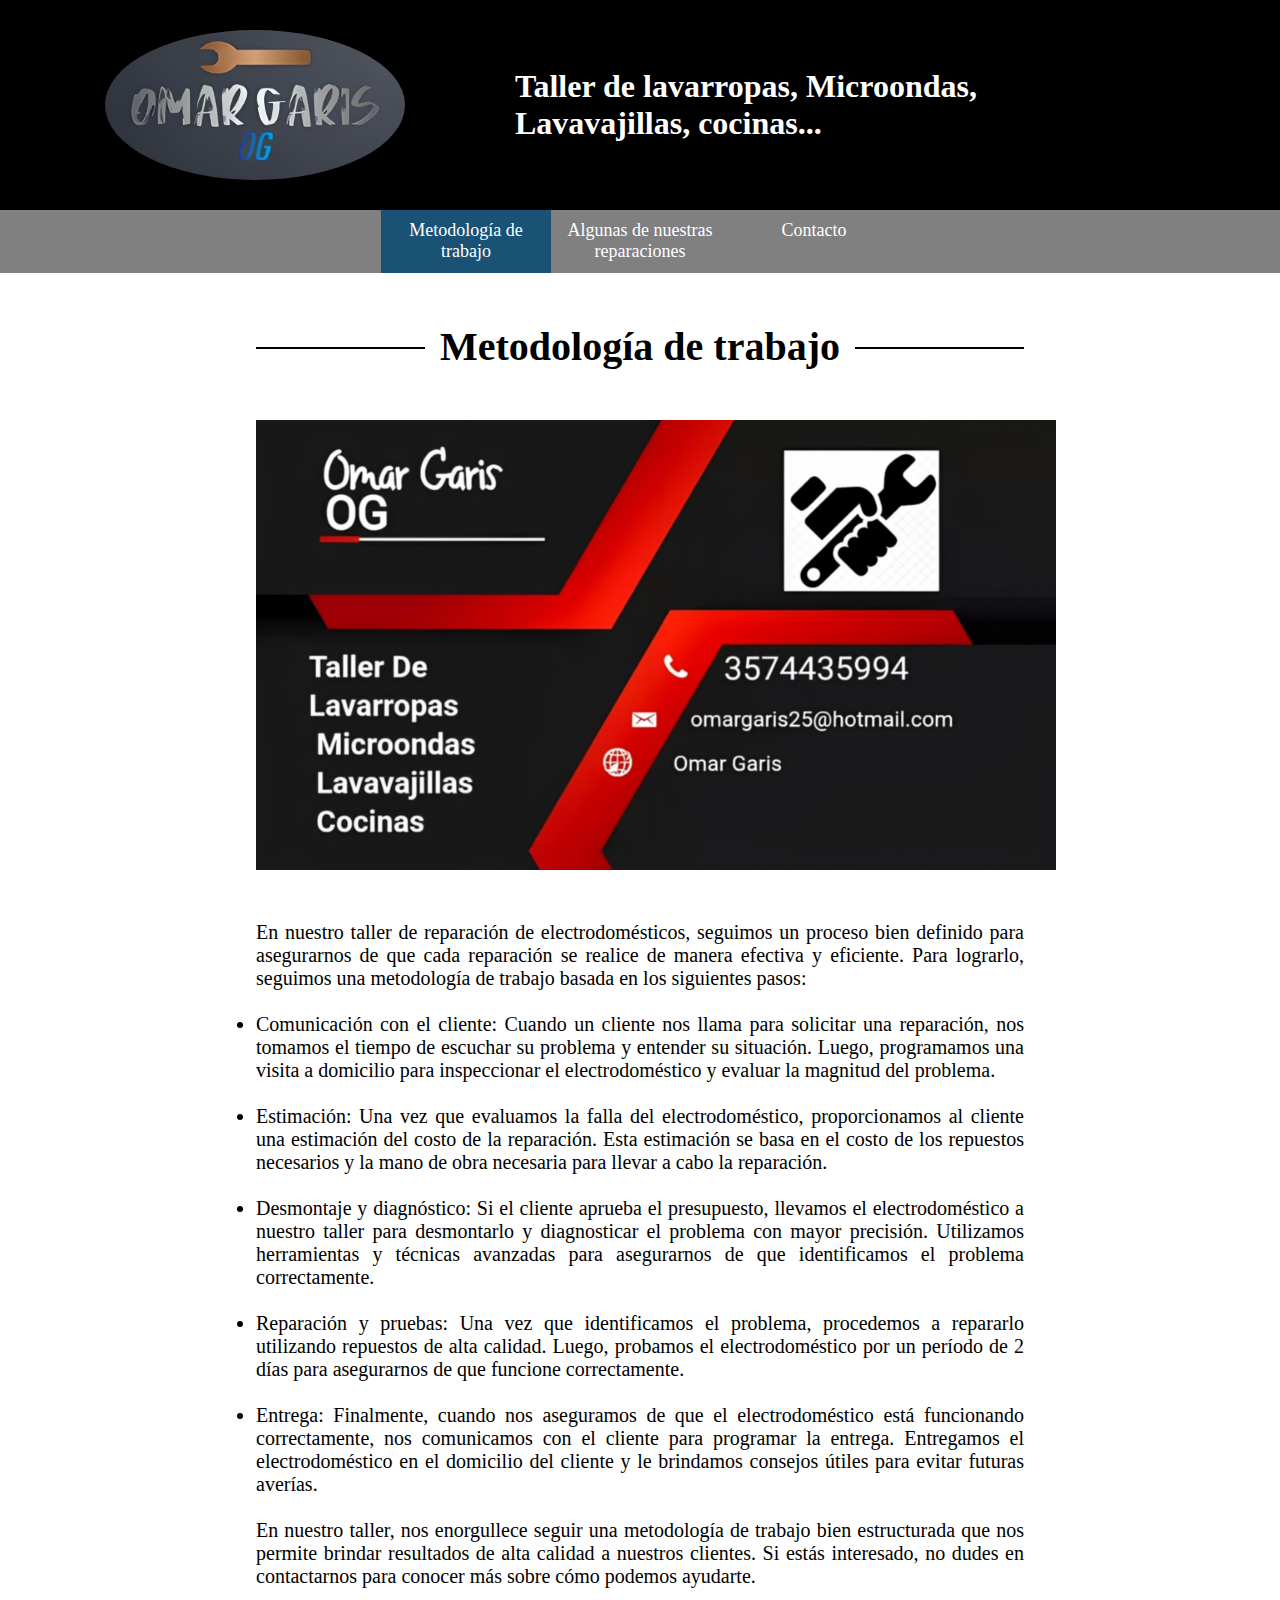
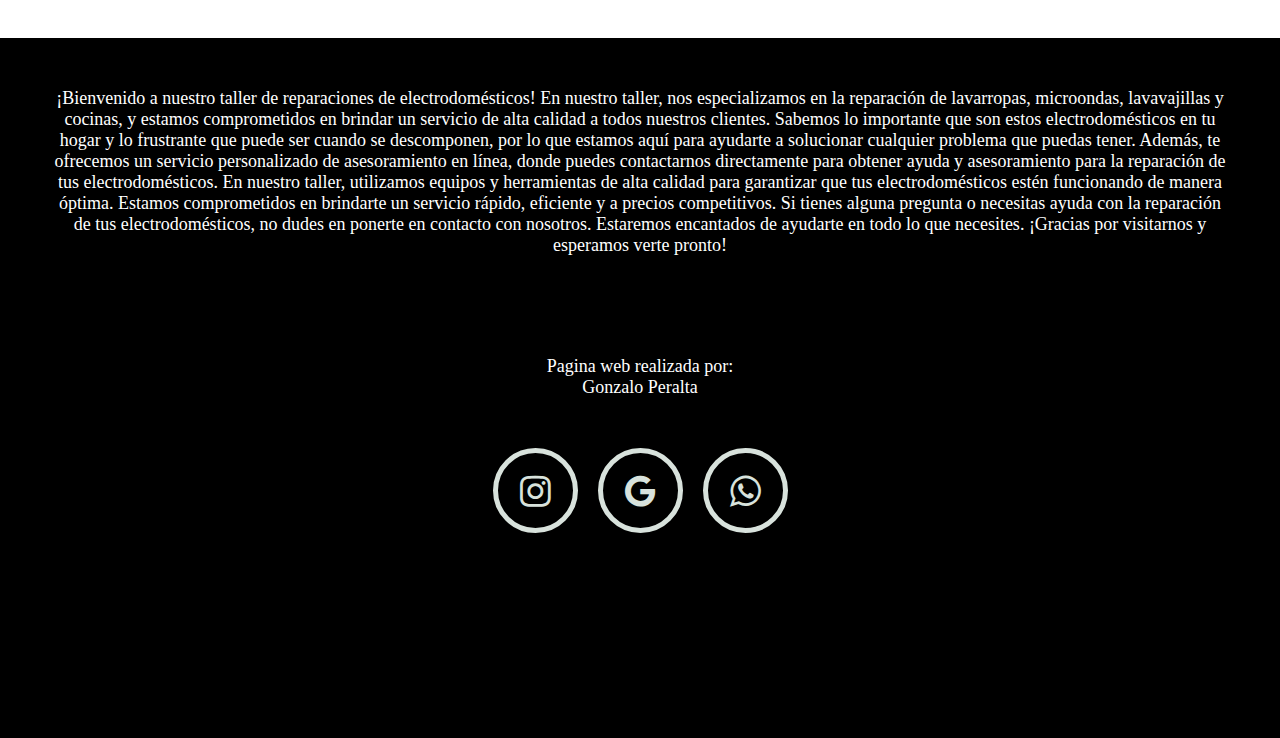
==== index.html @ 9544266a "Update index.html" ====
<!DOCTYPE html>
<html>
<head>
    <meta charset="UTF-8">
    <meta http-equiv="X-UA-Compatible" content="IE=edge">
    <meta name="viewport" content="width=device-width, initial-scale=1">
    <title>Taller de Omar Garis</title>
    <link rel="shortcut icon" href="img/icono.png" type="image/x-icon">
    <link rel="stylesheet" href="estilo.css">
    <link href="https://maxcdn.bootstrapcdn.com/font-awesome/4.7.0/css/font-awesome.min.css" rel="stylesheet" integrity="sha384-wvfXpqpZZVQGK6TAh5PVlGOfQNHSoD2xbE+QkPxCAFlNEevoEH3Sl0sibVcOQVnN" crossorigin="anonymous">

</head>
<body>
    <header>
        <div class="Logo">
            <img class="logopiola" src="img/logopiola.png">
            <h1>Taller de lavarropas, Microondas, <br> Lavavajillas, cocinas...
            </h1>
        </div>
    </header>
    
    <nav>
        <ul>
            <li><a class="active" href="metodologia.html">Metodología de trabajo</a></li>
            <li><a href="arreglos.html">Algunas de nuestras reparaciones</a></li>
            <li><a class="contacto" href="contacto.html">Contacto</a></li>
        </ul>
    </nav>

    <div class="contenedor-met">
        <div class="titulo3">
            <h1><span>Metodología de trabajo</span></h1>
        </div>
        
        <div class="slider-frame">
            <ul>
                <li><img src="img/tarjeta.png" alt=""></li>
                <li><img src="img/lavarropas.jpg" alt=""></li>
                <li><img src="img/logogrande.png" alt=""></li>
                <li><img src="img/tarjeta.png" alt=""></li>
            </ul>
        </div>

        <br><br>

        <div class="info">
            <p>En nuestro taller de reparación de electrodomésticos, seguimos un proceso bien definido para asegurarnos de que cada reparación se realice de manera efectiva y eficiente. Para lograrlo, seguimos una metodología de trabajo basada en los siguientes pasos:</p>
            <br>
            <ul>
                <li>Comunicación con el cliente: Cuando un cliente nos llama para solicitar una reparación, nos tomamos el tiempo de escuchar su problema y entender su situación. Luego, programamos una visita a domicilio para inspeccionar el electrodoméstico y evaluar la magnitud del problema.</li>
                <br>                                    
                <li>Estimación: Una vez que evaluamos la falla del electrodoméstico, proporcionamos al cliente una estimación del costo de la reparación. Esta estimación se basa en el costo de los repuestos necesarios y la mano de obra necesaria para llevar a cabo la reparación.</li>
                <br>
                <li>Desmontaje y diagnóstico: Si el cliente aprueba el presupuesto, llevamos el electrodoméstico a nuestro taller para desmontarlo y diagnosticar el problema con mayor precisión. Utilizamos herramientas y técnicas avanzadas para asegurarnos de que identificamos el problema correctamente.</li>
                <br>
                <li>Reparación y pruebas: Una vez que identificamos el problema, procedemos a repararlo utilizando repuestos de alta calidad. Luego, probamos el electrodoméstico por un período de 2 días para asegurarnos de que funcione correctamente.</li>
                <br>
                <li>Entrega: Finalmente, cuando nos aseguramos de que el electrodoméstico está funcionando correctamente, nos comunicamos con el cliente para programar la entrega. Entregamos el electrodoméstico en el domicilio del cliente y le brindamos consejos útiles para evitar futuras averías.</li>
                <br>
            </ul>
            <p>En nuestro taller, nos enorgullece seguir una metodología de trabajo bien estructurada que nos permite brindar resultados de alta calidad a nuestros clientes. Si estás interesado, no dudes en contactarnos para conocer más sobre cómo podemos ayudarte.</p>
        </div>
    </div>


    <footer>
        <p>¡Bienvenido a nuestro taller de reparaciones de electrodomésticos! En nuestro taller, nos especializamos en la reparación de lavarropas, microondas, lavavajillas y cocinas,
            y estamos comprometidos en brindar un servicio de alta calidad a todos nuestros clientes. Sabemos lo importante que son estos electrodomésticos en tu hogar y lo frustrante
            que puede ser cuando se descomponen, por lo que estamos aquí para ayudarte a solucionar cualquier problema que puedas tener.
            Además, te ofrecemos un servicio personalizado de asesoramiento en línea, donde puedes contactarnos directamente para obtener ayuda y asesoramiento para la reparación de 
            tus electrodomésticos.
            En nuestro taller, utilizamos equipos y herramientas de alta calidad para garantizar que tus electrodomésticos estén funcionando de 
            manera óptima. Estamos comprometidos en brindarte un servicio rápido, eficiente y a precios competitivos.
            Si tienes alguna pregunta o necesitas ayuda con la reparación de tus electrodomésticos, no dudes en ponerte en contacto con nosotros. Estaremos encantados de ayudarte en 
            todo lo que necesites. ¡Gracias por visitarnos y esperamos verte pronto!</p>

        <p>Pagina web realizada por:<br>
            Gonzalo Peralta<br></p>
        
        <div class="redes">
            <ul>
                <li class="instagram"><a href="https://instagram.com/_gonza_peralta_?igshid=ZGUzMzM3NWJiOQ==" target="_newblank"><i class="fa fa-instagram fa-2x" ></i></a></li>
                <li class="google"><a href="mailto:gonchoperalta10@gmail.com"><i class="fa fa-google fa-2x" ></i></a></li>
                <li class="whatsapp"><a href="https://wa.link/qg7zh4" target="_newblank"><i class="fa fa-whatsapp fa-2x" ></i></a></li>
            </ul>
        </div>

    </footer>
    
</body>
</html>
---- estilo.css ----
*{
    padding: 0;
    margin: 0;
    font-family: 'Times New Roman', Times, serif;
}
body {
    margin: 0;
    font-family: 'Times New Roman', Times, serif;
}
.active {
    background-color: black;
}
header {
    display: flex;
    height: 200px;
    color: white;
    background-color: black;
    justify-content: space-between;
    align-items: center;
    padding: 5px;
}
.Logo {
    display: flex;
    align-items: center;
}
.Logo img {
    width: 300px;
    height: 150px;
    object-fit: cover;
    margin-right: 10px;
    padding: 100px;
}
nav ul {
    background-color: gray;
    width: 100%;
    list-style-type: none;
    text-align: center;
}
nav li {
    display: inline-flex;
    height: 63px;
}
nav a {
    text-decoration: none;
    color: white;
    padding: 10px;
    width: 150px;
    font-size:large;
}
li a.active, li a:hover {
    background-color: #1A5276; 
    transition: .5s; 
}

.logopiola {
    width: 200px;
    height: 200px;
    border-radius: 50%;
    object-fit: cover;
}
.logopiolaomar {
    width: 200px;
    height: 200px;
    border-radius: 50%;
    object-fit: cover;
}
.Contenido {
    display: flex;
    margin: 60px;
}
.Articulo {
    width: 110%;
    border-right: 3px solid black;
}
.Secciones {
    display: flex;
    align-items: center;
    padding: 35px;
}
.Menu-secundario {
    width: 20%;
    margin-top: 120px;
}
.Menu-secundario a {
    display: block;
    text-align: center;
    color: blue;
    margin-bottom: 20px;
}
footer {
    width: 100%;
    height: 700px;
    background-color: black;
    color: white; 
    margin-top: 40px;
    font-size: large;
}
footer p {
    text-align: center;
    padding: 50px;
}
footer a {
    display: block;
    text-align: center;
    color: blue;
}
div h5 {
    font-size: 1.5cm;
    text-align: center;
    padding: 20px;
    color: black;
    
}
.titulo4{
    font-size: 20px;
    text-align: center;
    position: relative;
    width: 80%;
    margin: 50px auto; 
}
.titulo4::before{
    content: "";
    display: block;
    width: 100%;
    height: 2px;
    position: absolute;
    background-color: black;
    top: 50%;
    z-index: -1;
}
.foto-omar{
    display: flex;
    justify-content: center;
    align-items: center;
}
.omar-garis p{
    font-size: xx-large;
    text-align: center;
    padding: 0px;
    color: black;
}
.contenedor{
    display: flex;
    justify-content: center;
    align-items: center;
}
.btn1{
    font-size: 70px;
    width: 60px;
    font-weight: 700;
    background-color: #1A5276;
    border-radius: 10px;
    padding: 100px 70px;
    color: #fff;
    text-decoration: none;
}
.btn1:hover{
    background-color: transparent;
    border: 2px solid #1A5276;
    color: #1A5276;
}
.btn2{
    font-size: 70px;
    width: 60px;
    font-weight: 700;
    background-color: #1A5276;
    border-radius: 10px;
    padding: 100px 70px;
    margin-left: 50px;
    color: #fff;
    text-decoration: none;
}
.btn2:hover{
    background-color: transparent;
    border: 2px solid #1A5276;
    color: #1A5276;
}
.titulo{
    font-size: 20px;
    text-align: center;
    position: relative;
    width: 80%;
    margin: 50px auto; 
}
.titulo::before{
    content: "";
    display: block;
    width: 100%;
    height: 2px;
    position: absolute;
    background-color: black;
    top: 50%;
    z-index: -1;
}
h1 span{
    background-color: white;
    padding: 0 15px;
}
.img-rep{
    width: 80%;
    margin: 50px auto 50px;
    display: grid;
    grid-template-columns: repeat(auto-fit, minmax(240px,1fr));
    gap: 30px;
}
.img-rep img{
    width: 100%;
    cursor: pointer;
    transition: 1s;
}
.img-rep img:hover{
    transform: scale(1.3,1.3);
}
.ful-img{
    width: 100%;
    height: 100vh;
    background-color: rgba(0, 0, 0, 0.9);
    position: fixed;
    top: 0;
    left: 0;
    display: none;
    align-items: center;
    justify-content: center;
    z-index: 99;
}
.ful-img span{
    position: absolute;
    top: 5%;
    right: 5%;
    font-size: 80px;
    color: #fff;
    cursor: pointer;
}
.ful-img img{
    width: 90%;
    max-width: 500px;
}
@media screen and (max-width:400px){
    .titulo{
        text-decoration: underline;
    }
    .titulo::before{
        display: none;
    }
    h1 span{
        padding: 0;
    }
}
.titulo a{
    display: flex;
}
.titulo2 a{
    display: flex;
}
.contenedor-met{
    font-size: 20px;
    text-align: center;
    position: relative;
    width: 60%;
    margin: 50px auto; 
}
.contenedor-met .titulo3{
    font-size: 20px;
    text-align: center;
    position: relative;
    width: 100%;
    margin: 50px auto; 
}
.titulo3::before{
    content: "";
    display: block;
    width: 100%;
    height: 2px;
    position: absolute;
    background-color: black;
    top: 50%;
    z-index: -1;
}
.position{
    position: absolute;
    top: 55%;
    left: 50%;
    transform: translate(-50%, -50%);
    list-style: none;
}
.slider-frame {
	width: 800px;
    height: auto;
	margin:50px auto 0;
	overflow: hidden;
}

.slider-frame ul {
	display: flex;
	padding: 0;
	width: 400%;
	
	animation: slide 14s infinite alternate ease-in-out;
}

.slider-frame li {
	width: 100%;
	list-style: none;
}

.slider-frame img {
	width: 100%;
}

@keyframes slide {
	0% {margin-left: 0;}
	20% {margin-left: 0;}
	
	25% {margin-left: -100%;}
	45% {margin-left: -100%;}
	
	50% {margin-left: -200%;}
	70% {margin-left: -200%;}
	
	75% {margin-left: -300%;}
	100% {margin-left: -300%;}
}

.container{
    position: relative;
    min-height: 100vh;
}
.titulo2{
    font-size: 20px;
    text-align: center;
    position: relative;
    width: 80%;
    margin: 50px auto; 
}
.titulo2::before{
    content: "";
    display: block;
    width: 100%;
    height: 2px;
    position: absolute;
    background-color: black;
    top: 50%;
    z-index: -1;
}
.h1 span{
    background-color: white;
    padding: 0 15px;
}
.container .video_container{
    display: flex;
    flex-wrap: wrap;
    gap: 15px;
    justify-content: center;
    padding: 10px;
}
.container .video_container .video{
    height: 250px;
    width: 250px;
    border: 5px solid #fff;
    border-radius: 5px;
    box-shadow: 0 5px 15px rgba(0, 0, 0, .7);
    cursor: pointer;
    overflow: hidden;
}
.container .video_container .video video{
    height: 100%;
    width: 100%;
    object-fit: cover;
    transition: .2s linear;
}
.container .popup-video{
    position: fixed;
    top: 0; left: 0;
    z-index: 100;
    background: rgba(0, 0, 0, .8);
    height: 100%;
    width: 100%;
    display: none;
}
.container .popup-video video{
    position: absolute;
    top: 50%; left: 50%;
    transform: translate(-50%, -50%);
    width: 500px;
    border-radius: 5px;
    border: 3px solid #fff;
    object-fit: cover;
}
.container .popup-video span{
    position: absolute;
    top: 5px; right: 20px;
    font-size: 50px;
    color: #fff;
    font-weight: bolder;
    z-index: 100;
    cursor: pointer;
}

@media (max-width:768px){
    .container .popup-video video{
        width: 95%;
    }
}
.video-container{
    width: 80%;
    margin: 50px auto 50px;
    display: grid;
    grid-template-columns: repeat(auto-fit, minmax(240px,1fr));
    gap: 30px;
}
.video-container video{
    height: 100%;
    width: 100%;
    cursor: pointer;
    transition: 1s;
}
.video-container video:hover{
    transform: scale(1.3,1.3);
}
.info{
    text-align: center;
    text-align: justify;
}
.redes{
    display: flex;
    justify-content: center;
    align-items: center;
}
.redes ul{
    list-style: none;
}
.redes ul li{
    width: 75px;
    height: 75px;
    line-height: 75px;
    margin: 0 10px;
    text-align: center;
    cursor: pointer;
    border-radius: 50%;
    border: 5px solid #d8e2dc;
    float: left;
    transition: all 0.5s ease;
}
.redes ul li a{
    background-color: transparent;
}
.redes ul li .fa{
    color: #d8e2dc;
    margin-top: 20px;
    transition: all 0.5s ease;
}
.redes ul li:hover.instagram{
    border: 5px solid #bc2a8d;
    box-shadow: 0 0 15px #bc2a8d;
    transition: all 0.5s ease;
}
.redes ul li:hover .fa-instagram{
    color: #bc2a8d;
    text-shadow: 0 0 15px #bc2a8d;
    transition: all 0.5s ease;
}
.redes ul li:hover.google{
    border: 5px solid #dd4b39;
    box-shadow: 0 0 15px #dd4b39;
    transition: all 0.5s ease;
}
.redes ul li:hover .fa-google{
    color: #dd4b39;
    text-shadow: 0 0 15px #dd4b39;
    transition: all 0.5s ease;
}
.redes ul li:hover.whatsapp{
    border: 5px solid #4dc247;
    box-shadow: 0 0 15px #4dc247;
    transition: all 0.5s ease;
}
.redes ul li:hover .fa-whatsapp{
    color: #4dc247;
    text-shadow: 0 0 15px #4dc247;
    transition: all 0.5s ease;
}

/*REDES OMAR */
.redes ul .facebook-omar .fa{
    color: #3b5998;
    margin-top: 20px;
    transition: all 0.5s ease;
}
.redes ul .instagram-omar .fa{
    color: #bc2a8d;
    margin-top: 20px;
    transition: all 0.5s ease;
}
.redes ul .google-omar .fa{
    color: #dd4b39;
    margin-top: 20px;
    transition: all 0.5s ease;
}
.redes ul .whatsapp-omar .fa{
    color: #4dc247;
    margin-top: 20px;
    transition: all 0.5s ease;
}

.redes ul .facebook-omar{
    border: 5px solid #3b5998;
    box-shadow: 0 0 15px #3b5998;
    transition: all 0.5s ease;
}
.redes ul .fa-facebook-omar{
    color: #3b5998;
    text-shadow: 0 0 15px #3b5998;
    transition: all 0.5s ease;
}
.redes ul .instagram-omar{
    border: 5px solid #bc2a8d;
    box-shadow: 0 0 15px #bc2a8d;
    transition: all 0.5s ease;
}
.redes ul .fa-instagram-omar{
    color: #bc2a8d;
    text-shadow: 0 0 15px #bc2a8d;
    transition: all 0.5s ease;
}
.redes ul .google-omar{
    border: 5px solid #dd4b39;
    box-shadow: 0 0 15px #dd4b39;
    transition: all 0.5s ease;
}
.redes ul .fa-google-omar{
    color: #dd4b39;
    text-shadow: 0 0 15px #dd4b39;
    transition: all 0.5s ease;
}
.redes ul .whatsapp-omar{
    border: 5px solid #4dc247;
    box-shadow: 0 0 15px #4dc247;
    transition: all 0.5s ease;
}
.redes ul .fa-whatsapp-omar{
    color: #4dc247;
    text-shadow: 0 0 15px #4dc247;
    transition: all 0.5s ease;
}
@media (max-width:768px){
    .Logo{
        font-size: x-small;
    }
    .Logo img {
        width: 150px;
        height: 75px;
        object-fit: cover;
        padding-left: 40px;
        padding-right: 40px;
        padding-top: 10px;
        padding-bottom: 10px;
        display: flex;
    }
    nav li {
        display: inline-flex;
        height: 60px;
    }
    nav a {
        text-decoration: none;
        color: white;
        padding: 3px;
        width: 100px;
        font-size: small;
    }
    li a.active, li a:hover {
        background-color: #1A5276; 
        transition: .5s; 
    }
    .logopiola {
        width: 80px;
        height: 80px;
        border-radius: 50%;
        object-fit: cover;
    }
    .contenedor-met{
        font-size: 15px;
        text-align: center;
        position: relative;
        width: 80%;
        margin: 10px auto; 
    }
    .contenedor-met .titulo3{
        font-size: 11px;
        text-align: center;
        position: relative;
        width: 100%;
        margin: 10px auto; 
    }
    .titulo3::before{
        content: "";
        display: block;
        width: 100%;
        height: 2px;
        position: absolute;
        background-color: black;
        top: 50%;
        z-index: -1;
    }
    .slider-frame {
        width: 387px;
        height: auto;
        margin:50px auto 0;
        overflow: hidden;
    }
    footer {
        width: 100%;
        height: 700px;
        background-color: black;
        color: white; 
        margin-top: 40px;
        font-size: small;
    }
    .redes ul li{
        width: 65px;
        height: 65px;
        line-height: 75px;
        margin: 0 10px;
        text-align: center;
        cursor: pointer;
        border-radius: 50%;
        border: 5px solid #d8e2dc;
        float: left;
        transition: all 0.5s ease;
    }
    .redes ul li a{
        background-color: transparent;
    }
    .redes ul li .fa{
        color: #d8e2dc;
        margin-top: 20px;
        transition: all 0.5s ease;
    }
    .redes ul li.instagram{
        border: 5px solid #bc2a8d;
        box-shadow: 0 0 15px #bc2a8d;
        transition: all 0.5s ease;
    }
    .redes ul li .fa-instagram{
        color: #bc2a8d;
        text-shadow: 0 0 15px #bc2a8d;
        transition: all 0.5s ease;
    }
    .redes ul li.google{
        border: 5px solid #dd4b39;
        box-shadow: 0 0 15px #dd4b39;
        transition: all 0.5s ease;
    }
    .redes ul li .fa-google{
        color: #dd4b39;
        text-shadow: 0 0 15px #dd4b39;
        transition: all 0.5s ease;
    }
    .redes ul li.whatsapp{
        border: 5px solid #4dc247;
        box-shadow: 0 0 15px #4dc247;
        transition: all 0.5s ease;
    }
    .redes ul li .fa-whatsapp{
        color: #4dc247;
        text-shadow: 0 0 15px #4dc247;
        transition: all 0.5s ease;
    }
    .btn1{
        font-size: 30px;
        width: 30px;
        font-weight: 500;
        background-color: #1A5276;
        border-radius: 10px;
        padding: 80px 50px;
        color: #fff;
        text-decoration: none;
    }
    .btn2{
        font-size: 30px;
        width: 30px;
        font-weight: 500;
        background-color: #1A5276;
        border-radius: 10px;
        padding: 80px 50px;
        margin-left: 30px;
        color: #fff;
        text-decoration: none;
    }
    .titulo4{
        font-size: 11px;
        text-align: center;
        position: relative;
        width: 80%;
        margin: 50px auto; 
    }
    .titulo4::before{
        content: "";
        display: block;
        width: 100%;
        height: 2px;
        position: absolute;
        background-color: black;
        top: 50%;
        z-index: -1;
    }
    .logopiolaomar {
        width: 250px;
        height: 250px;
        border-radius: 50%;
        object-fit: cover;
    }
    .redes ul .facebook-omar .fa{
        color: #3b5998;
        margin-top: 10px;
        transition: all 0.5s ease;
    }
    .redes ul .instagram-omar .fa{
        color: #bc2a8d;
        margin-top: 10px;
        transition: all 0.5s ease;
    }
    .redes ul .google-omar .fa{
        color: #dd4b39;
        margin-top: 10px;
        transition: all 0.5s ease;
    }
    .redes ul .whatsapp-omar .fa{
        color: #4dc247;
        margin-top: 10px;
        transition: all 0.5s ease;
    }
    
    .redes ul .facebook-omar{
        border: 5px solid #3b5998;
        box-shadow: 0 0 15px #3b5998;
        transition: all 0.5s ease;
    }
    .redes ul .fa-facebook-omar{
        color: #3b5998;
        text-shadow: 0 0 15px #3b5998;
        transition: all 0.5s ease;
    }
    .redes ul .instagram-omar{
        border: 5px solid #bc2a8d;
        box-shadow: 0 0 15px #bc2a8d;
        transition: all 0.5s ease;
    }
    .redes ul .fa-instagram-omar{
        color: #bc2a8d;
        text-shadow: 0 0 15px #bc2a8d;
        transition: all 0.5s ease;
    }
    .redes ul .google-omar{
        border: 5px solid #dd4b39;
        box-shadow: 0 0 15px #dd4b39;
        transition: all 0.5s ease;
    }
    .redes ul .fa-google-omar{
        color: #dd4b39;
        text-shadow: 0 0 15px #dd4b39;
        transition: all 0.5s ease;
    }
    .redes ul .whatsapp-omar{
        border: 5px solid #4dc247;
        box-shadow: 0 0 15px #4dc247;
        transition: all 0.5s ease;
    }
    .redes ul .fa-whatsapp-omar{
        color: #4dc247;
        text-shadow: 0 0 15px #4dc247;
        transition: all 0.5s ease;
    }
    .titulo{
        font-size: 15px;
        text-align: center;
        position: relative;
        width: 80%;
        margin: 50px auto; 
    }
    .titulo::before{
        content: "";
        display: block;
        width: 100%;
        height: 2px;
        position: absolute;
        background-color: black;
        top: 50%;
        z-index: -1;
    }
    .titulo2{
        font-size: 15px;
        text-align: center;
        position: relative;
        width: 80%;
        margin: 50px auto; 
    }
    .titulo2::before{
        content: "";
        display: block;
        width: 100%;
        height: 2px;
        position: absolute;
        background-color: black;
        top: 50%;
        z-index: -1;
    }
    .img-rep{
        width: 80%;
        margin: 50px auto 50px;
        display: grid;
        grid-template-columns: repeat(auto-fit, minmax(150px,1fr));
        gap: 30px;
    }
    .img-rep img{
        width: 100%;
        cursor: pointer;
        transition: 1s;
    }
    .img-rep img:hover{
        transform: scale(1);
    }
    .ful-img span{
        position: absolute;
        top: 5%;
        right: 5%;
        font-size: 30px;
        color: #fff;
        cursor: pointer;
    }
    .video-container{
        width: 80%;
        margin: 50px auto 50px;
        display: grid;
        grid-template-columns: repeat(auto-fit, minmax(150px,1fr));
        gap: 30px;
    }
    .video-container video{
        height: 100%;
        width: 100%;
        cursor: pointer;
        transition: 1s;
    }
    .video-container video:hover{
        transform: scale(1);
    }
    .container .popup-video video{
        position: absolute;
        top: 50%; left: 50%;
        transform: translate(-50%, -50%);
        width: 300px;
        border-radius: 5px;
        border: 3px solid #fff;
        object-fit: cover;
    }
}
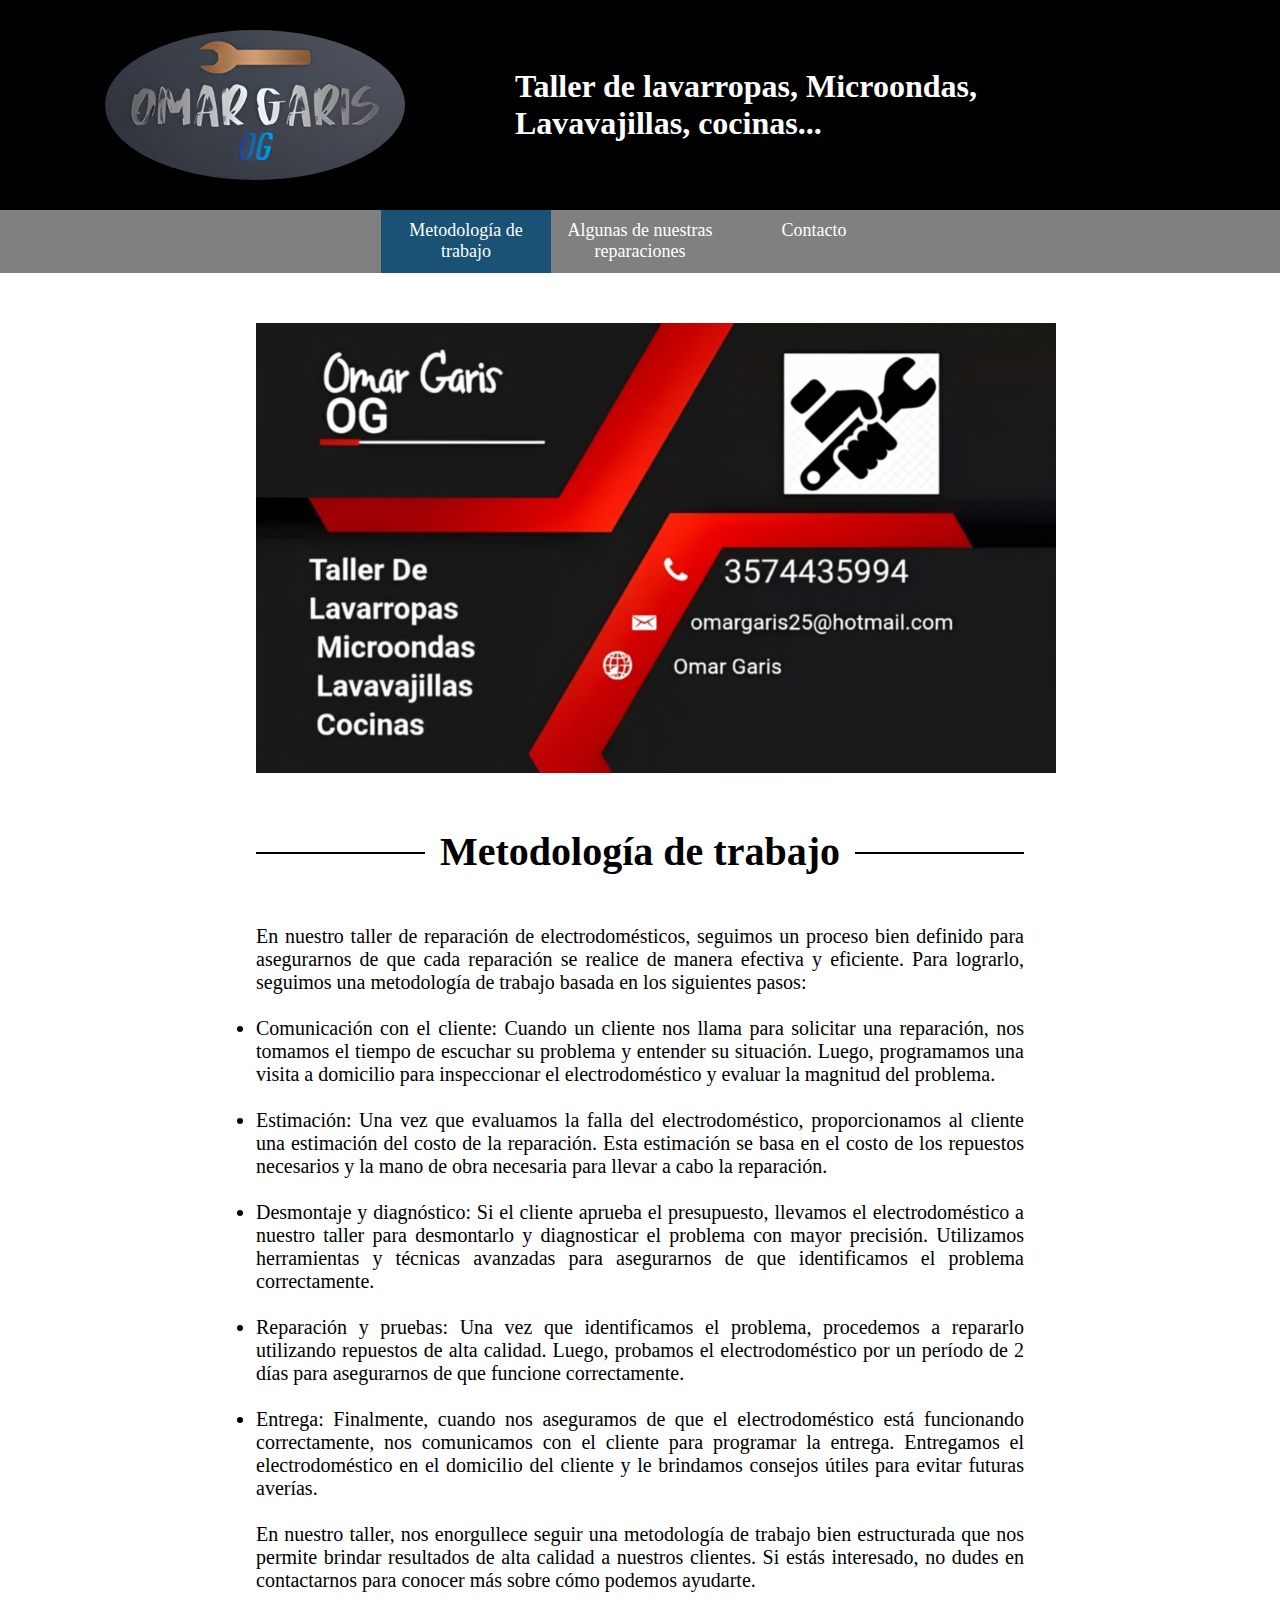
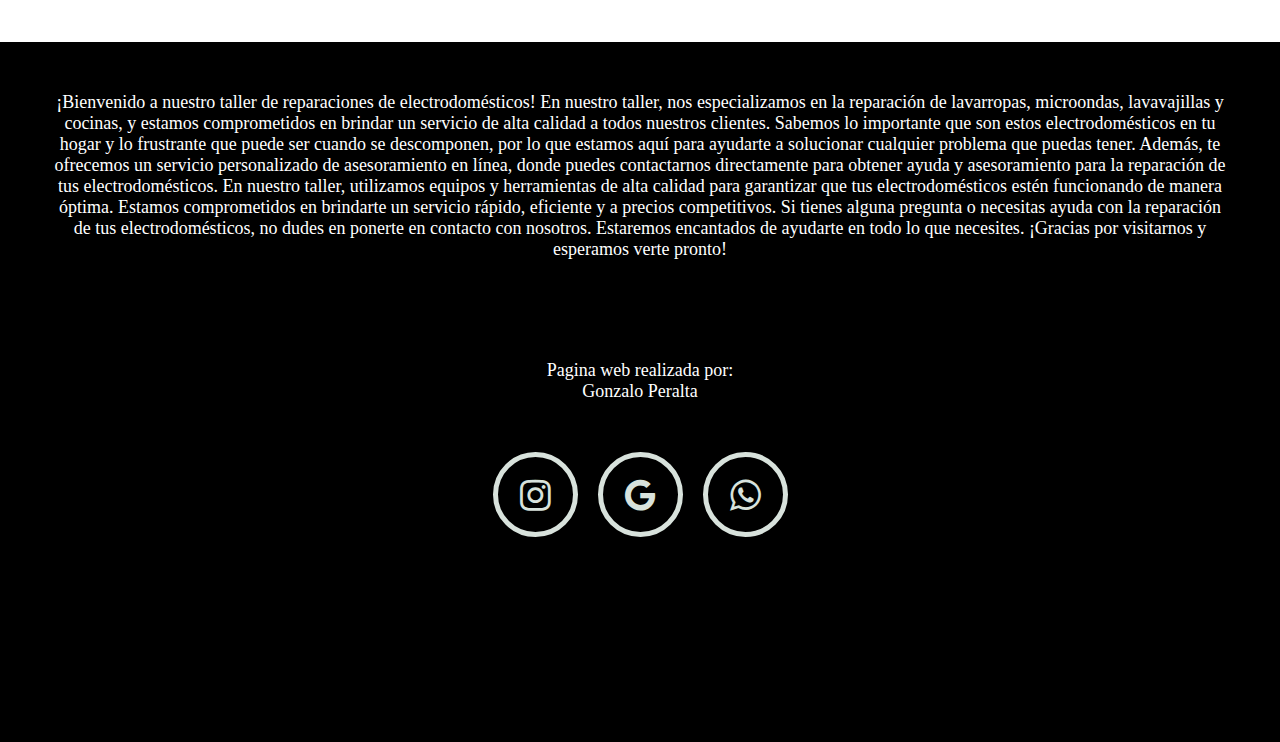
==== commit 7a0640ca: "Update index.html" ====
--- a/index.html
+++ b/index.html
@@ -28,10 +28,6 @@
     </nav>
 
     <div class="contenedor-met">
-        <div class="titulo3">
-            <h1><span>Metodología de trabajo</span></h1>
-        </div>
-        
         <div class="slider-frame">
             <ul>
                 <li><img src="img/tarjeta.png" alt=""></li>
@@ -40,8 +36,9 @@
                 <li><img src="img/tarjeta.png" alt=""></li>
             </ul>
         </div>
-
-        <br><br>
+        <div class="titulo3">
+            <h1><span>Metodología de trabajo</span></h1>
+        </div>
 
         <div class="info">
             <p>En nuestro taller de reparación de electrodomésticos, seguimos un proceso bien definido para asegurarnos de que cada reparación se realice de manera efectiva y eficiente. Para lograrlo, seguimos una metodología de trabajo basada en los siguientes pasos:</p>
@@ -74,7 +71,7 @@
             Si tienes alguna pregunta o necesitas ayuda con la reparación de tus electrodomésticos, no dudes en ponerte en contacto con nosotros. Estaremos encantados de ayudarte en 
             todo lo que necesites. ¡Gracias por visitarnos y esperamos verte pronto!</p>
 
-        <p>Pagina web realizada por:<br>
+        <p class="by">Pagina web realizada por:<br>
             Gonzalo Peralta<br></p>
         
         <div class="redes">
--- a/estilo.css
+++ b/estilo.css
@@ -602,23 +602,26 @@
         z-index: -1;
     }
     .slider-frame {
-        width: 387px;
+        width: 317px;
         height: auto;
         margin:50px auto 0;
         overflow: hidden;
     }
     footer {
         width: 100%;
-        height: 700px;
+        height: 500px;
         background-color: black;
         color: white; 
         margin-top: 40px;
-        font-size: small;
+        font-size: xx-small;
+    }
+    .by{
+        margin-top: -60px;
     }
     .redes ul li{
-        width: 65px;
-        height: 65px;
-        line-height: 75px;
+        width: 60px;
+        height: 60px;
+        line-height: 65px;
         margin: 0 10px;
         text-align: center;
         cursor: pointer;
@@ -671,7 +674,7 @@
         font-weight: 500;
         background-color: #1A5276;
         border-radius: 10px;
-        padding: 80px 50px;
+        padding: 80px 30px;
         color: #fff;
         text-decoration: none;
     }
@@ -681,8 +684,8 @@
         font-weight: 500;
         background-color: #1A5276;
         border-radius: 10px;
-        padding: 80px 50px;
-        margin-left: 30px;
+        padding: 80px 30px;
+        margin-left: 15px;
         color: #fff;
         text-decoration: none;
     }
@@ -711,22 +714,22 @@
     }
     .redes ul .facebook-omar .fa{
         color: #3b5998;
-        margin-top: 10px;
+        margin-top: 13px;
         transition: all 0.5s ease;
     }
     .redes ul .instagram-omar .fa{
         color: #bc2a8d;
-        margin-top: 10px;
+        margin-top: 13px;
         transition: all 0.5s ease;
     }
     .redes ul .google-omar .fa{
         color: #dd4b39;
-        margin-top: 10px;
+        margin-top: 13px;
         transition: all 0.5s ease;
     }
     .redes ul .whatsapp-omar .fa{
         color: #4dc247;
-        margin-top: 10px;
+        margin-top: 13px;
         transition: all 0.5s ease;
     }
     
@@ -808,7 +811,7 @@
         width: 80%;
         margin: 50px auto 50px;
         display: grid;
-        grid-template-columns: repeat(auto-fit, minmax(150px,1fr));
+        grid-template-columns: repeat(auto-fit, minmax(100px,1fr));
         gap: 30px;
     }
     .img-rep img{
@@ -831,7 +834,7 @@
         width: 80%;
         margin: 50px auto 50px;
         display: grid;
-        grid-template-columns: repeat(auto-fit, minmax(150px,1fr));
+        grid-template-columns: repeat(auto-fit, minmax(100px,1fr));
         gap: 30px;
     }
     .video-container video{
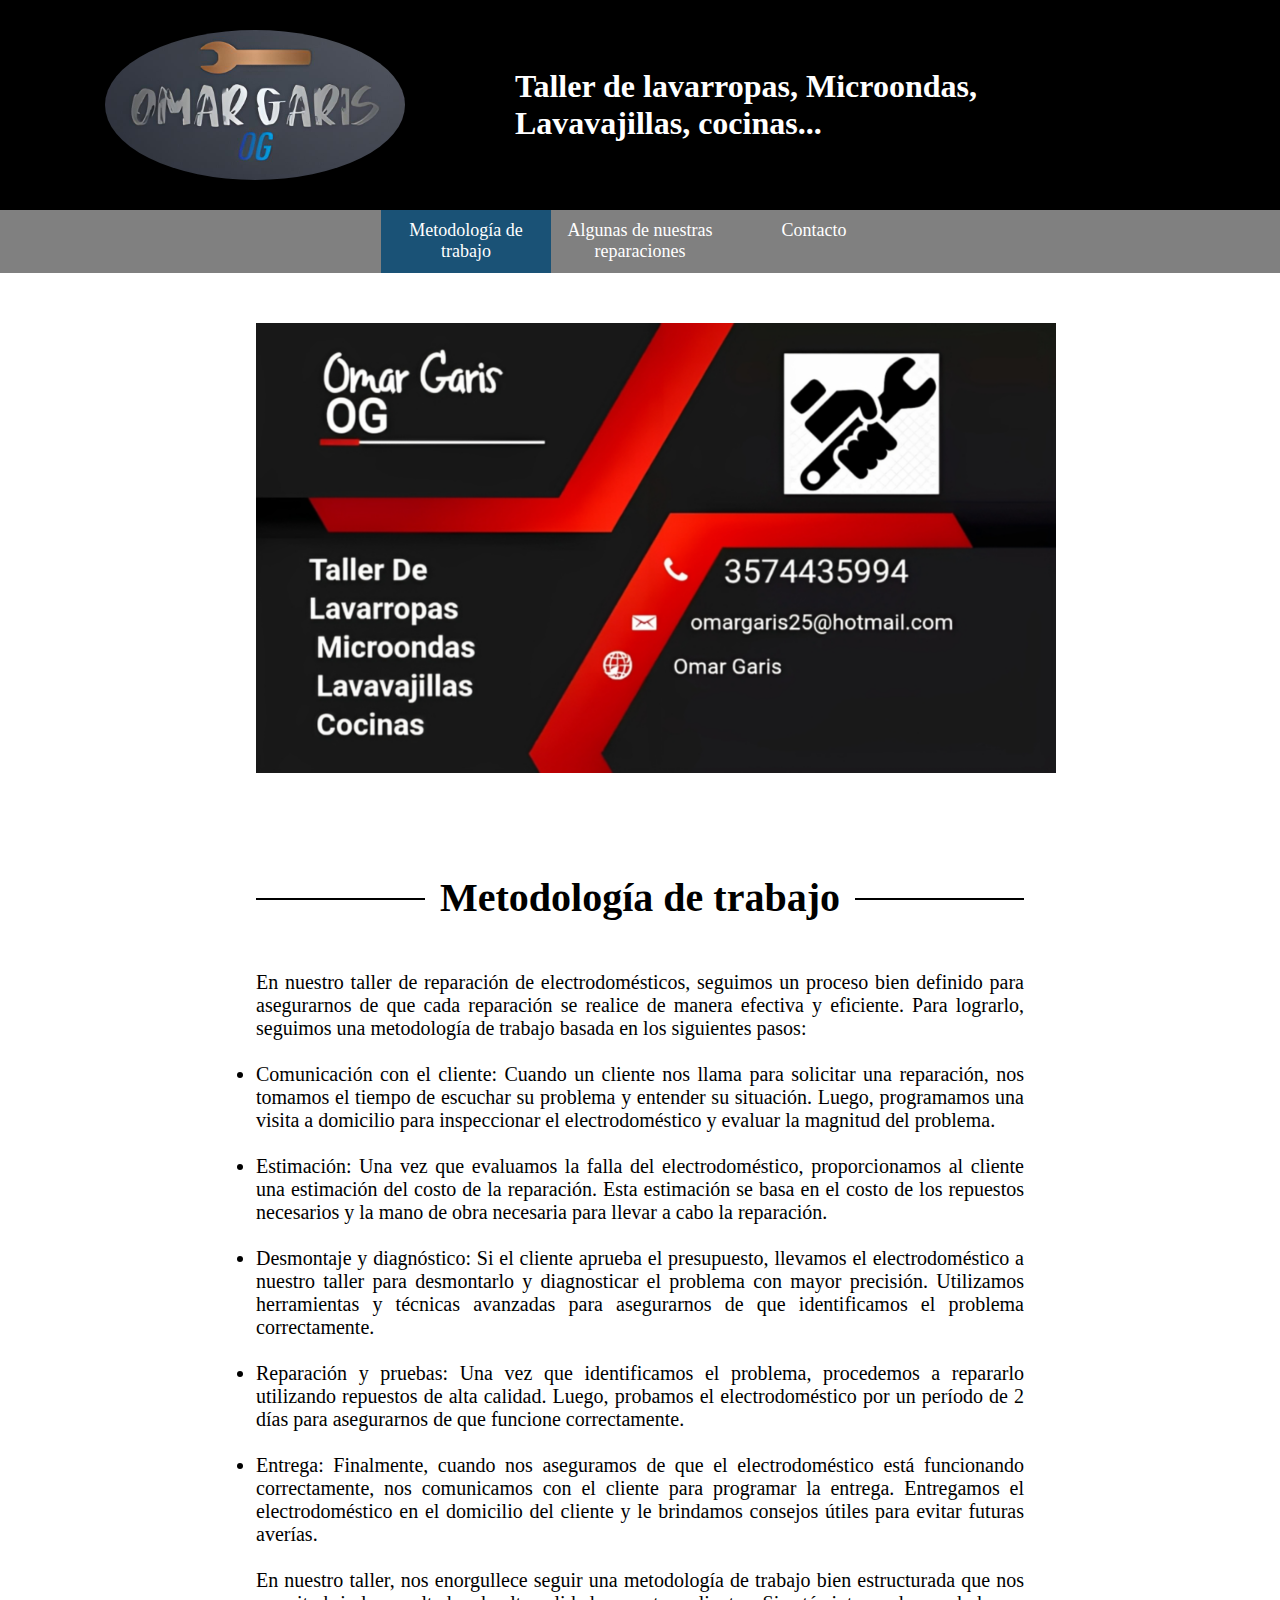
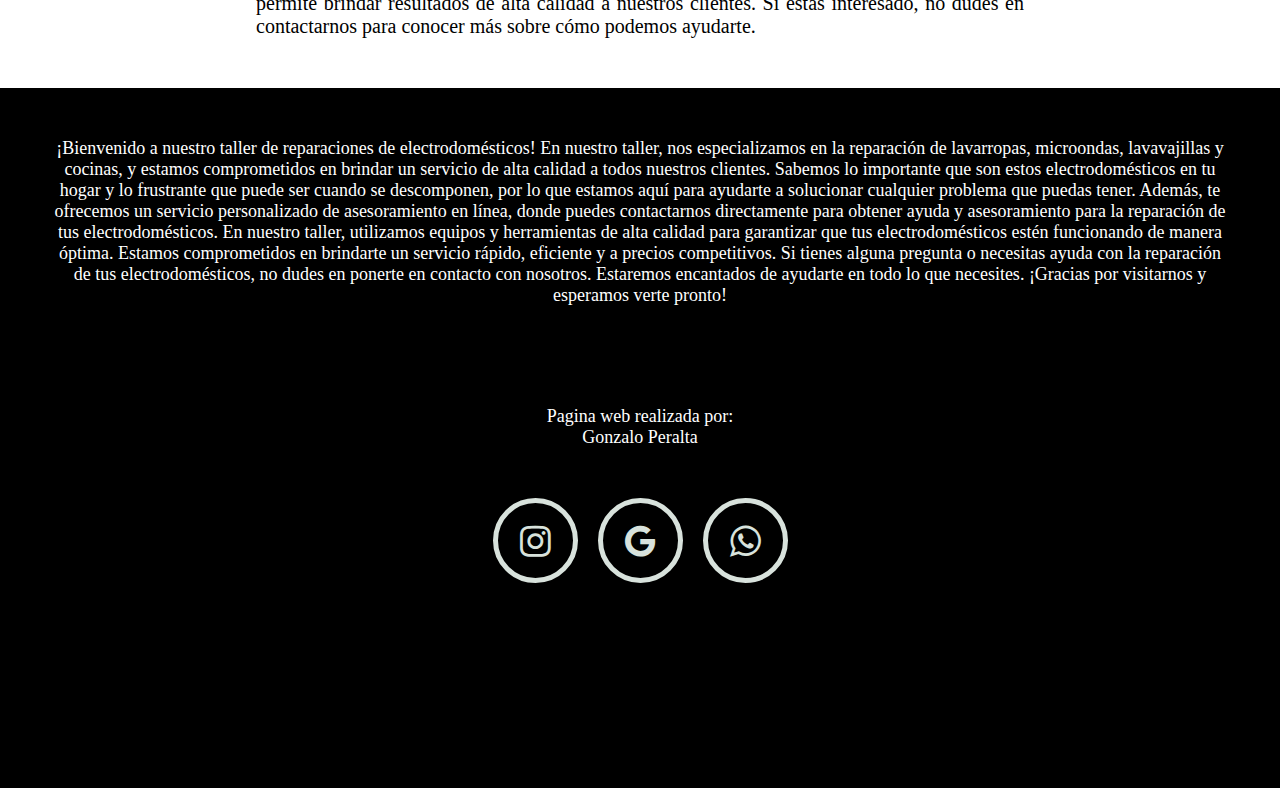
==== commit d4221427: "Update index.html" ====
--- a/index.html
+++ b/index.html
@@ -36,6 +36,7 @@
                 <li><img src="img/tarjeta.png" alt=""></li>
             </ul>
         </div>
+        <br><br>
         <div class="titulo3">
             <h1><span>Metodología de trabajo</span></h1>
         </div>
--- a/estilo.css
+++ b/estilo.css
@@ -556,6 +556,15 @@
         padding-bottom: 10px;
         display: flex;
     }
+    header {
+	display: flex;
+	height: 135px;
+	color: white;
+	background-color: black;
+	justify-content: space-between;
+	align-items: center;
+	padding: 5px;
+    }
     nav li {
         display: inline-flex;
         height: 60px;
@@ -616,7 +625,7 @@
         font-size: xx-small;
     }
     .by{
-        margin-top: -60px;
+        margin-top: -70px;
     }
     .redes ul li{
         width: 60px;
@@ -638,32 +647,32 @@
         margin-top: 20px;
         transition: all 0.5s ease;
     }
-    .redes ul li.instagram{
+    .redes ul li:hover.instagram{
         border: 5px solid #bc2a8d;
         box-shadow: 0 0 15px #bc2a8d;
         transition: all 0.5s ease;
     }
-    .redes ul li .fa-instagram{
+    .redes ul li:hover .fa-instagram{
         color: #bc2a8d;
         text-shadow: 0 0 15px #bc2a8d;
         transition: all 0.5s ease;
     }
-    .redes ul li.google{
+    .redes ul li:hover.google{
         border: 5px solid #dd4b39;
         box-shadow: 0 0 15px #dd4b39;
         transition: all 0.5s ease;
     }
-    .redes ul li .fa-google{
+    .redes ul li:hover .fa-google{
         color: #dd4b39;
         text-shadow: 0 0 15px #dd4b39;
         transition: all 0.5s ease;
     }
-    .redes ul li.whatsapp{
+    .redes ul li:hover.whatsapp{
         border: 5px solid #4dc247;
         box-shadow: 0 0 15px #4dc247;
         transition: all 0.5s ease;
     }
-    .redes ul li .fa-whatsapp{
+    .redes ul li:hover .fa-whatsapp{
         color: #4dc247;
         text-shadow: 0 0 15px #4dc247;
         transition: all 0.5s ease;
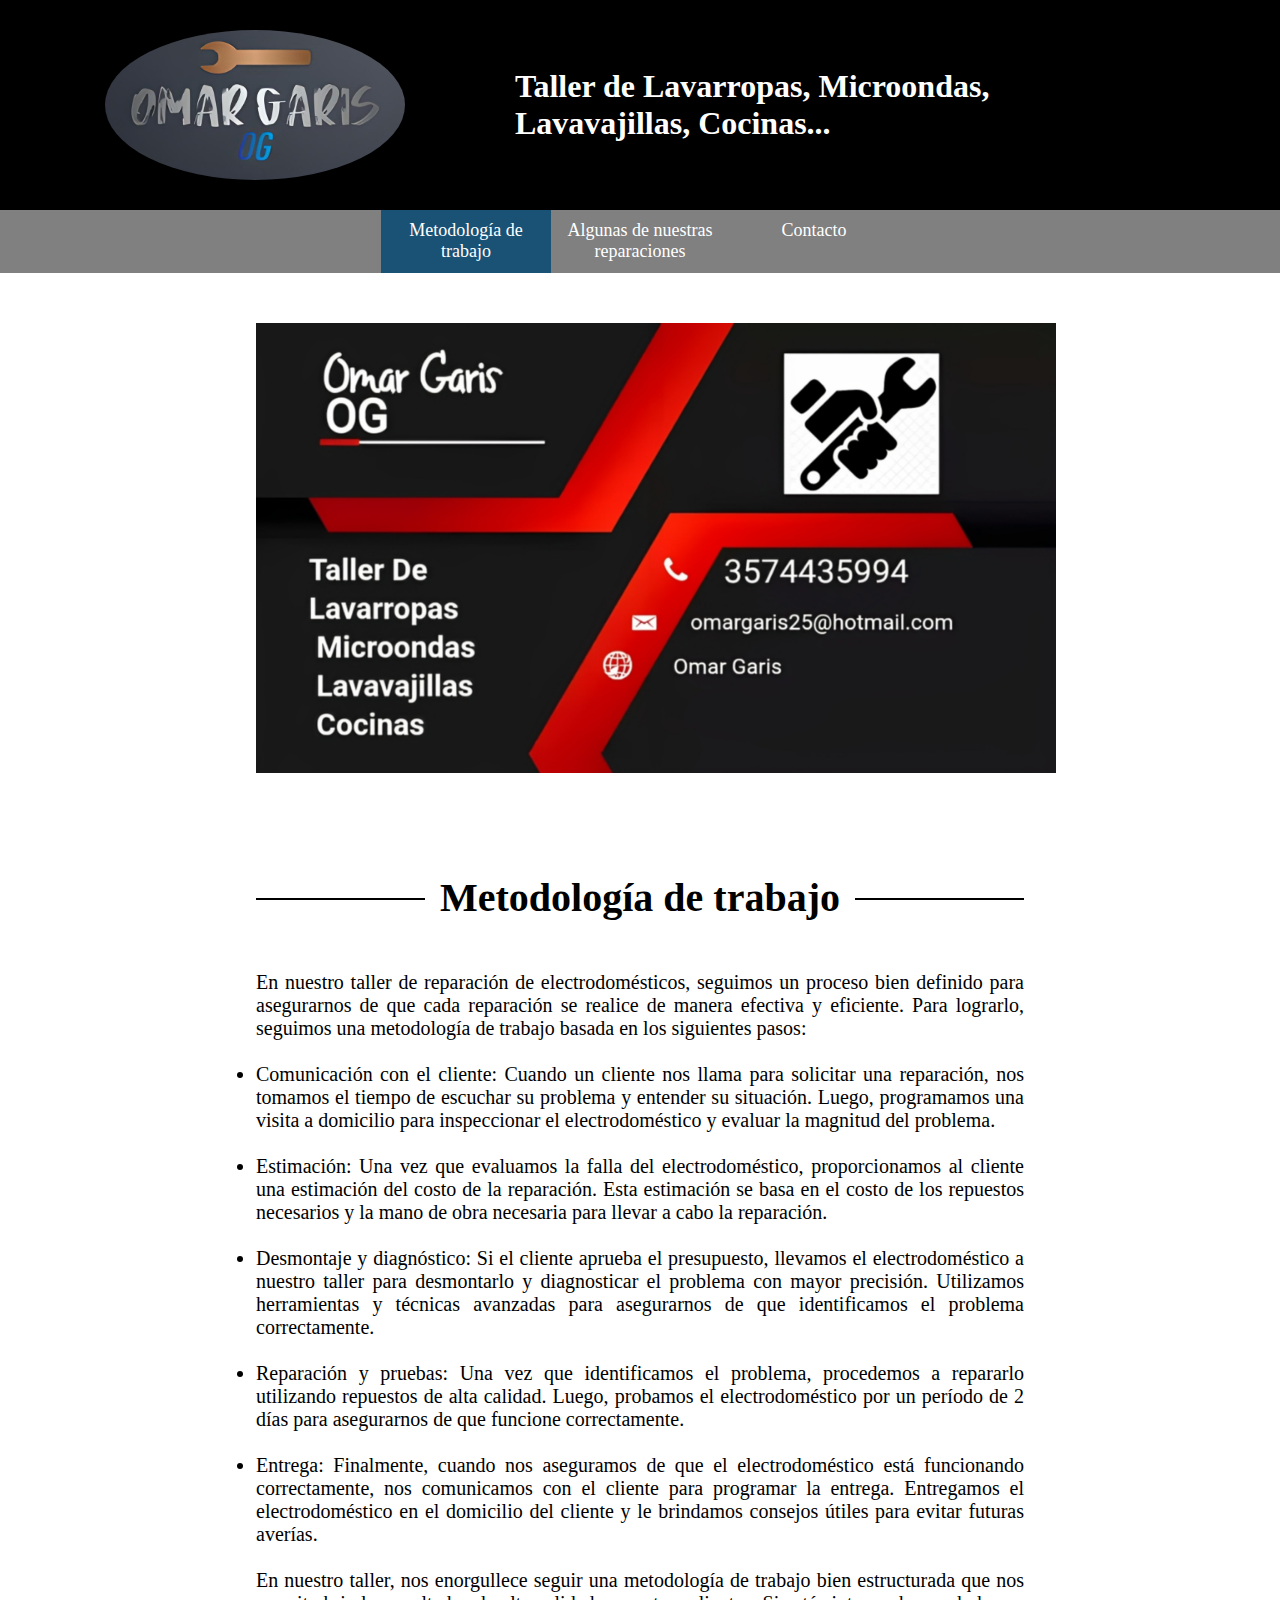
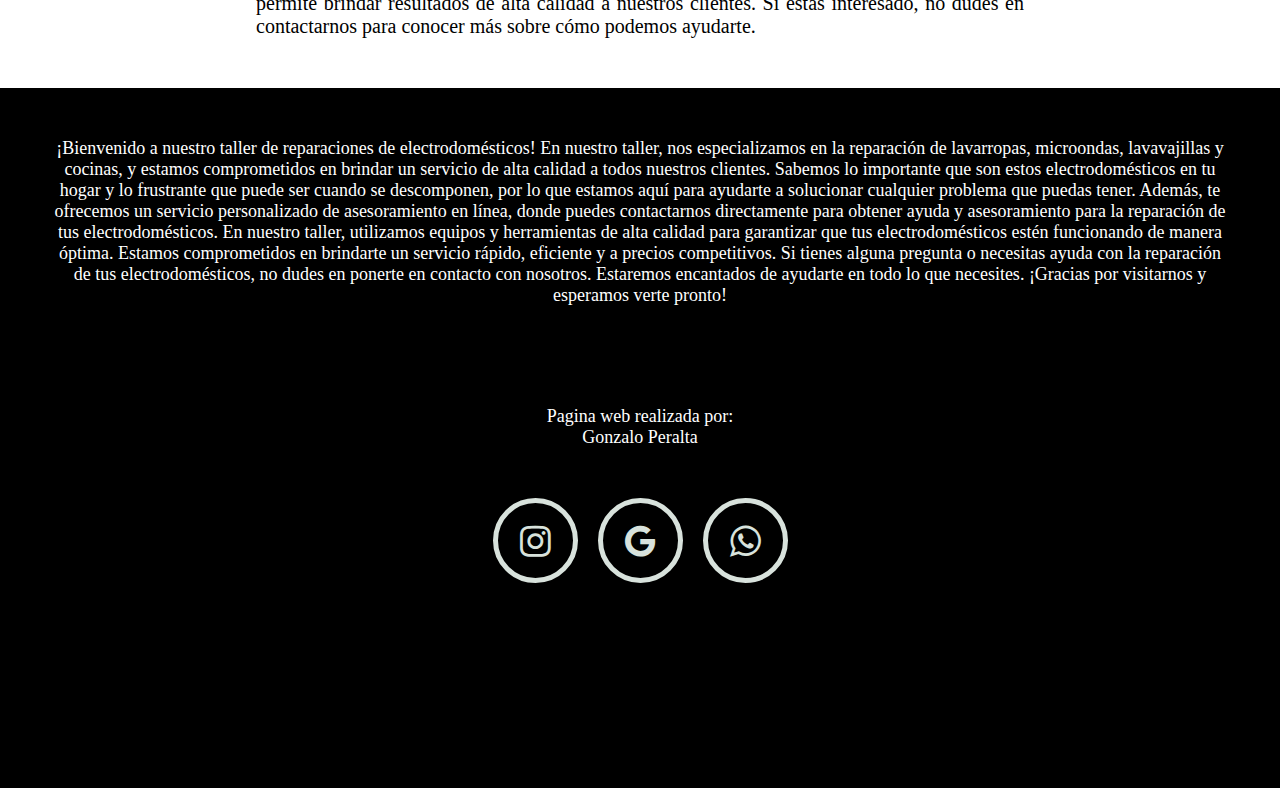
==== commit 41b5c38e: "Update index.html" ====
--- a/index.html
+++ b/index.html
@@ -14,7 +14,7 @@
     <header>
         <div class="Logo">
             <img class="logopiola" src="img/logopiola.png">
-            <h1>Taller de lavarropas, Microondas, <br> Lavavajillas, cocinas...
+            <h1>Taller de Lavarropas, Microondas, <br> Lavavajillas, Cocinas...
             </h1>
         </div>
     </header>
--- a/estilo.css
+++ b/estilo.css
@@ -587,7 +587,7 @@
         object-fit: cover;
     }
     .contenedor-met{
-        font-size: 15px;
+        font-size: 13px;
         text-align: center;
         position: relative;
         width: 80%;
@@ -625,7 +625,7 @@
         font-size: xx-small;
     }
     .by{
-        margin-top: -70px;
+        margin-top: -75px;
     }
     .redes ul li{
         width: 60px;
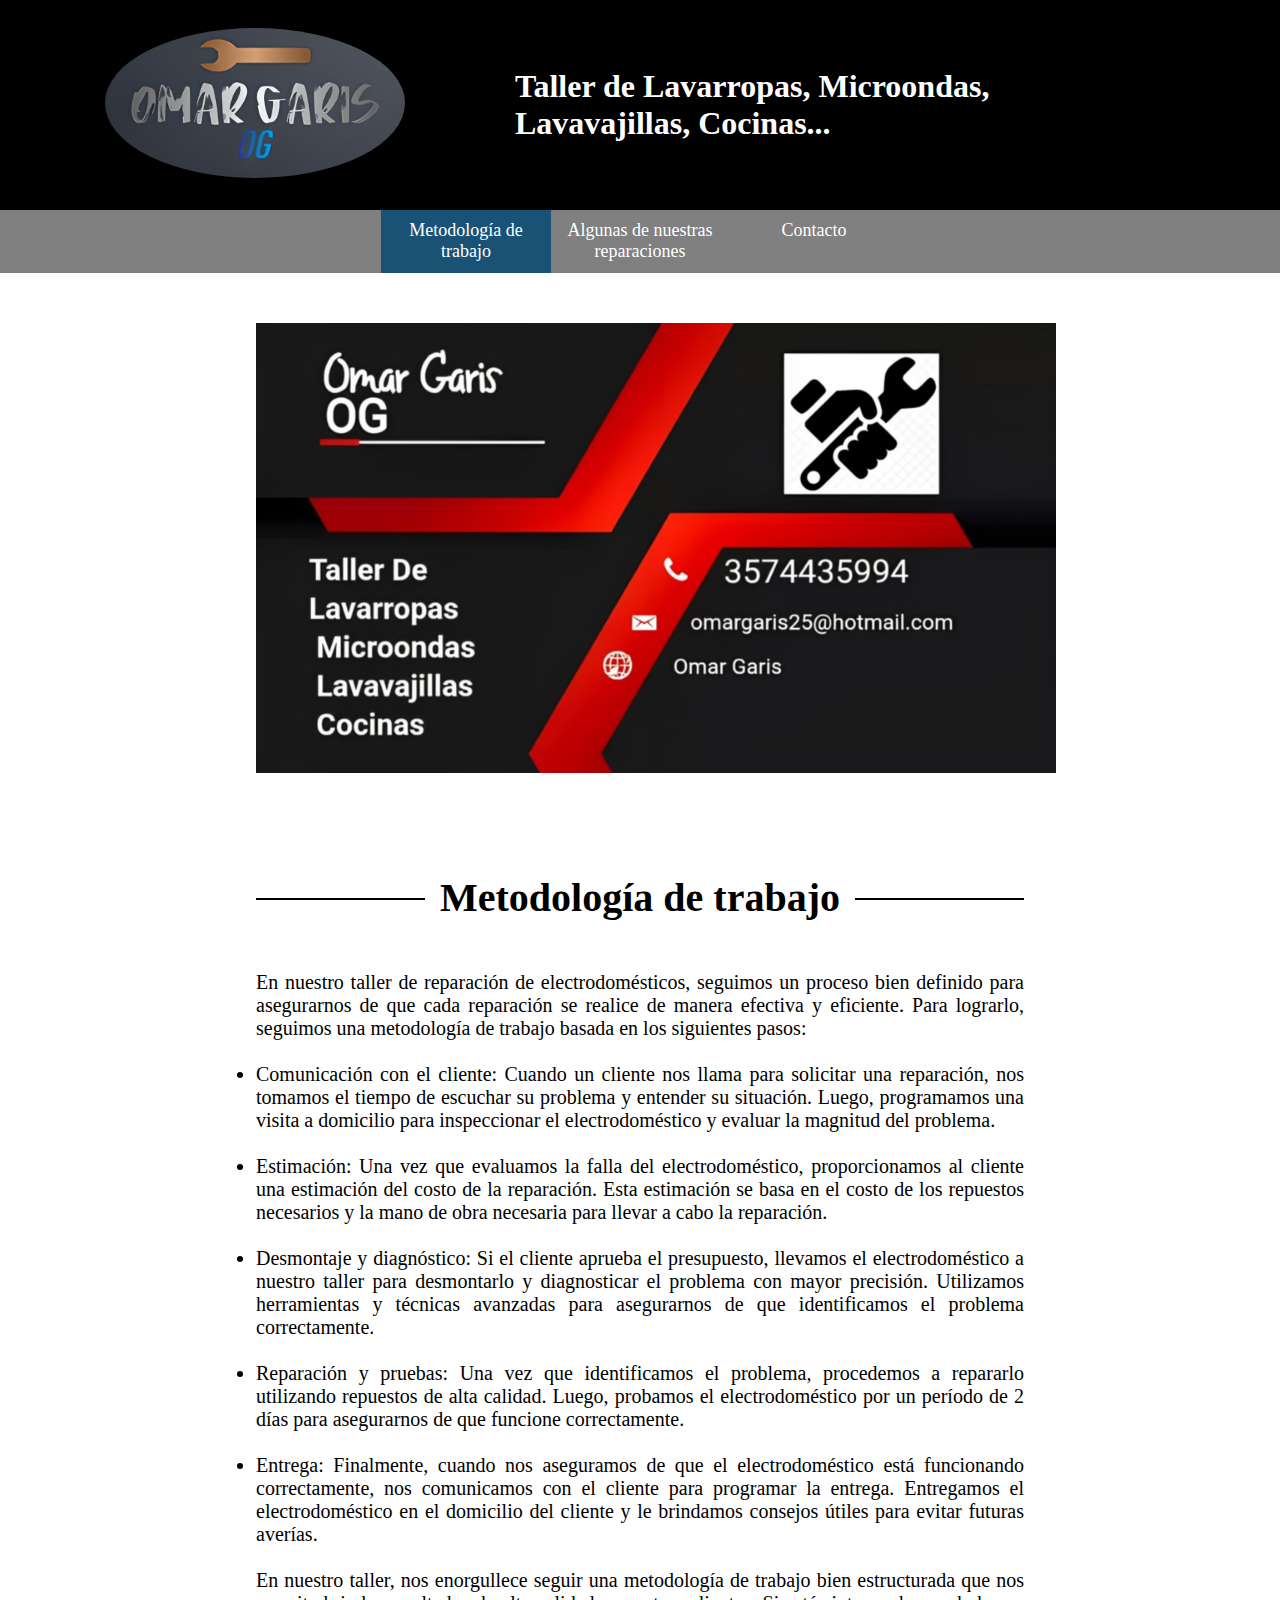
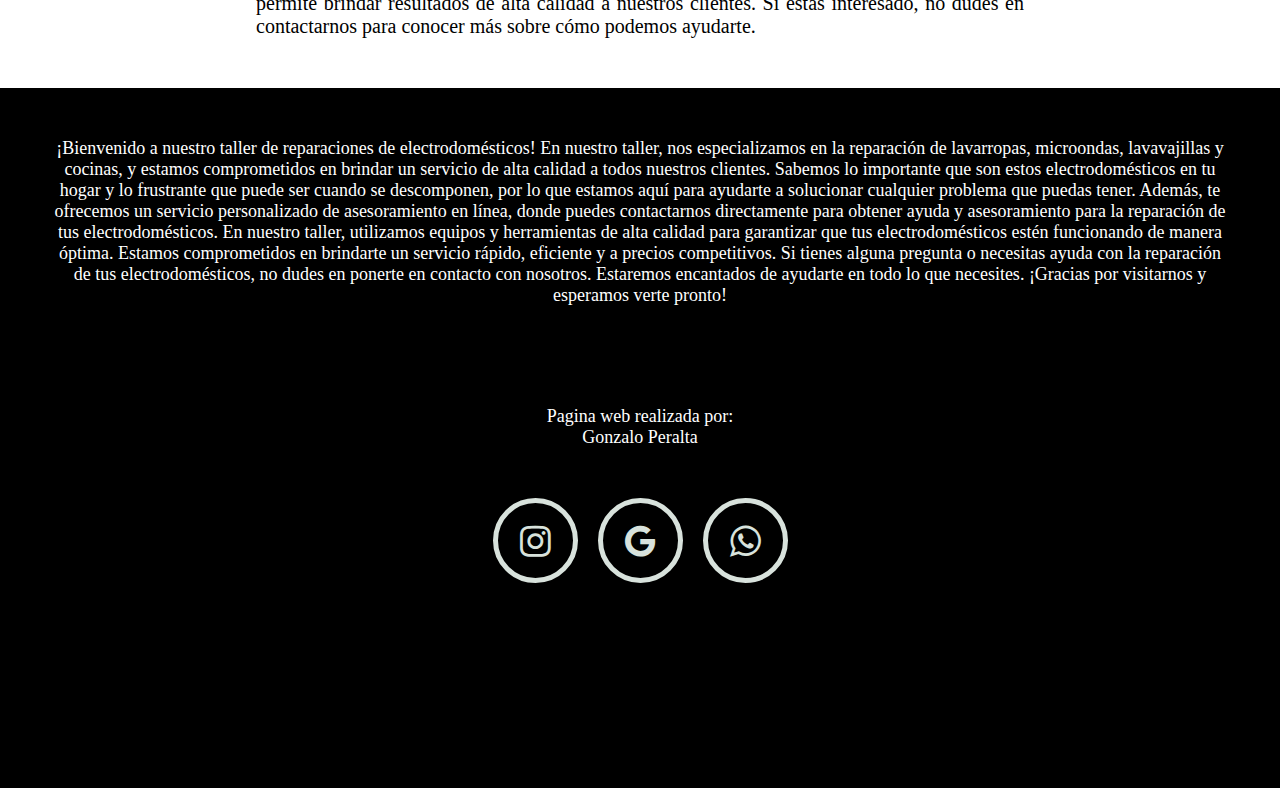
==== commit 8a4969bf: "Update index.html" ====
--- a/index.html
+++ b/index.html
@@ -13,7 +13,7 @@
 <body>
     <header>
         <div class="Logo">
-            <img class="logopiola" src="img/logopiola.png">
+            <a href="index.html"><img class="logopiola" src="img/logopiola.png"></a>
             <h1>Taller de Lavarropas, Microondas, <br> Lavavajillas, Cocinas...
             </h1>
         </div>
